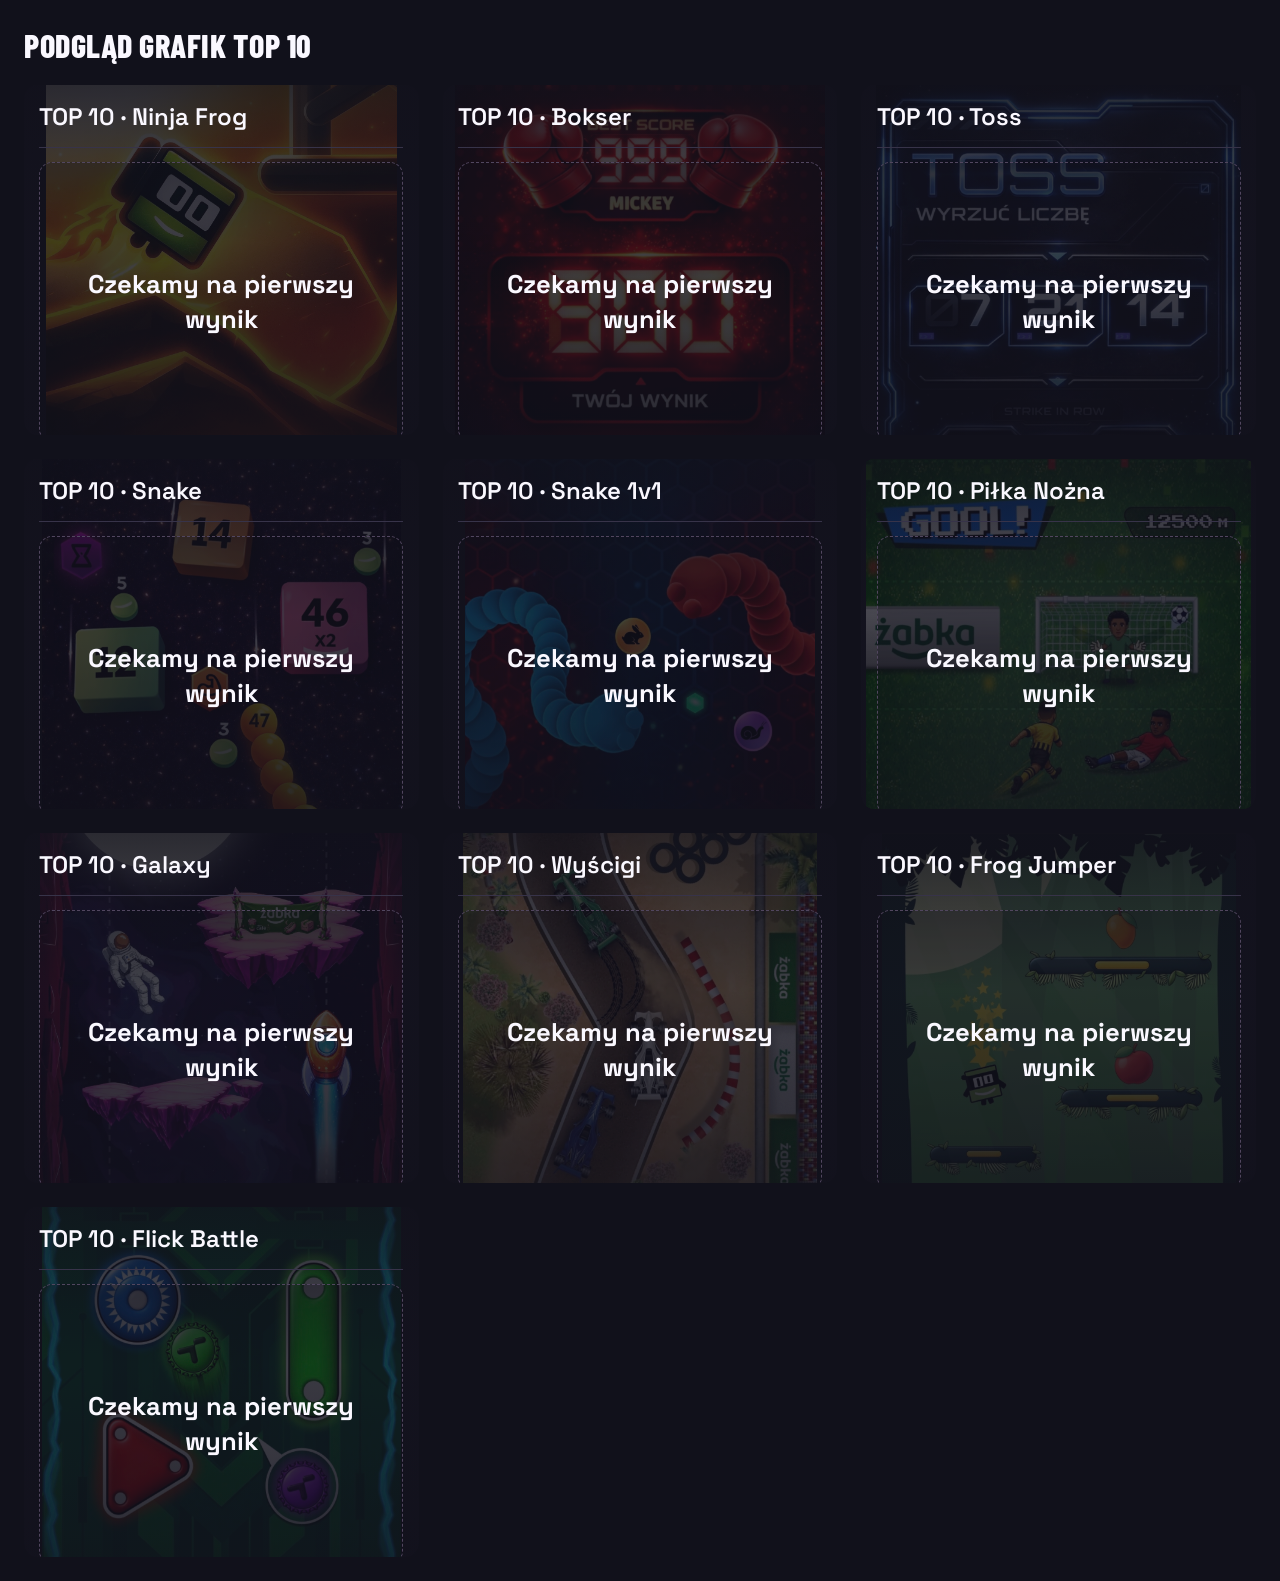
==== podglad-grafik.html @ e53de66a "Add files via upload" ====
<!doctype html><html lang="pl"><meta charset="utf-8"><meta name="viewport" content="width=device-width,initial-scale=1"><title>Podgląd grafik TV</title><style>@import url('https://fonts.googleapis.com/css2?family=Barlow+Condensed:wght@600;700;800;900&family=DM+Sans:wght@400;500;600;700&family=Space+Grotesk:wght@500;600;700&display=swap');
:root{color-scheme:dark;--bg:#11111b;--panel:#1c1b2b;--line:#373349;--text:#faf8ff;--muted:#b2abc7;--accent:#cefa64}*{box-sizing:border-box}body{margin:0;background:var(--bg);color:var(--text);font:16px/1.4 'DM Sans',Arial,sans-serif}button,a{touch-action:manipulation}button{font:inherit;cursor:pointer}button:focus-visible,a:focus-visible{outline:3px solid var(--accent);outline-offset:5px}.tv-shell{min-height:100vh;min-height:100svh;padding:clamp(20px,2.2vw,48px) clamp(22px,3vw,64px) 0;display:flex;flex-direction:column;max-width:2800px;margin:auto}.tv-header{display:flex;justify-content:space-between;align-items:center;gap:25px}.identity{display:flex;align-items:center;gap:clamp(20px,2vw,42px)}.brand{font-family:'Barlow Condensed',Impact,sans-serif;font-size:clamp(48px,4.4vw,95px);line-height:.85;font-weight:900;font-style:italic;letter-spacing:-3px;color:var(--accent);text-decoration:none}.event-name{border-left:1px solid #494058;padding-left:clamp(20px,2vw,42px);font-size:clamp(12px,1.05vw,24px);letter-spacing:2.4px;line-height:1.6;font-weight:600;color:#ddd6eb}nav{display:flex;gap:10px;align-items:center}.control{background:#211f30;border:1px solid #494159;border-radius:8px;color:#efebfa;text-decoration:none;padding:12px 18px;font-size:clamp(14px,1vw,22px);font-weight:500;white-space:nowrap;min-height:44px}.control:hover{background:#332e46}.control.change{background:var(--accent);border-color:var(--accent);color:#182111;font-weight:700}.back{border-color:transparent;background:transparent;color:var(--muted)}.title-line{display:flex;justify-content:space-between;align-items:center;margin:clamp(22px,2.8vh,42px) 0 clamp(20px,2.3vh,32px)}.eyebrow{font-size:clamp(12px,1vw,22px);font-weight:600;letter-spacing:2.6px;color:#bdb4d2}h1{font-family:'Barlow Condensed',Impact,sans-serif;font-size:clamp(48px,5vw,112px);text-transform:uppercase;font-weight:800;letter-spacing:.5px;line-height:1;margin:5px 0 0}.game-counter{text-align:right;color:var(--muted);font-size:clamp(12px,1vw,22px)}.game-counter b{display:block;font-family:'Space Grotesk';font-size:clamp(30px,2.8vw,64px);color:#ece6f5;font-weight:500;margin-top:5px}.game-counter i{font-style:normal;font-size:.5em;color:#aaa0bc}.board{display:grid;grid-template-columns:minmax(0,1fr) minmax(0,1.85fr);gap:clamp(20px,2.6vw,56px);flex:1;min-height:0}.leader{background:#282239;border:1px solid #554767;border-radius:18px;position:relative;overflow:hidden;padding:clamp(24px,2.5vw,55px);display:flex;flex-direction:column;justify-content:flex-start;min-width:0}.leader:after{content:'';position:absolute;right:-65px;bottom:-60px;width:180px;height:350px;border-left:1px solid #88719d;transform:rotate(30deg);box-shadow:-25px 0 #594267,-50px 0 #594267;opacity:.28;pointer-events:none}.leader>.eyebrow{color:var(--accent)}.leader-position{font-family:'Barlow Condensed',Impact,sans-serif;font-size:clamp(80px,8vw,180px);font-weight:800;line-height:1.1;letter-spacing:-3px;color:var(--accent);margin-top:clamp(10px,2vh,30px)}.leader h2{font-family:'Space Grotesk',Arial,sans-serif;font-size:clamp(30px,3vw,66px);line-height:1.12;letter-spacing:-1.5px;margin:clamp(12px,2vh,28px) 0 0;overflow-wrap:anywhere;position:relative;z-index:1}.leader-points{display:flex;flex-direction:column;align-items:flex-start;gap:2px;margin:clamp(20px,3.5vh,50px) 0 0;position:relative;z-index:1}.leader-points strong{font-family:'Space Grotesk';font-size:clamp(38px,4.2vw,92px);line-height:1.1;font-weight:600;font-variant-numeric:tabular-nums;overflow-wrap:anywhere;max-width:100%}.leader-points span{font-size:clamp(12px,1vw,22px);color:#c3b8d3;letter-spacing:2px}.leader>p{font-size:clamp(13px,1.05vw,24px);color:#d4c7e1;line-height:1.5;margin:14px 0 0}.leader-bottom{display:flex;align-items:end;justify-content:space-between;margin-top:auto;padding-top:22px;color:#b0a0c3}.leader-bottom>span:first-child{font-family:'Space Grotesk';border:1px solid #756184;border-radius:8px;padding:5px 10px;color:var(--accent);font-size:clamp(16px,1.4vw,32px)}.leader-bottom>span:last-child{font-size:clamp(10px,.8vw,18px);letter-spacing:2px;text-align:right}.ranking{display:flex;flex-direction:column;min-width:0}.ranking-heading{display:flex;justify-content:space-between;align-items:center;border-bottom:1px solid var(--line);padding:0 0 clamp(12px,1.5vh,24px);gap:20px}.ranking-heading h2{font-family:'Space Grotesk';font-size:clamp(22px,2vw,44px);margin:0;font-weight:600}.ranking-heading>span{color:var(--muted);font-size:clamp(12px,1vw,22px);text-align:right}.column-labels{display:grid;grid-template-columns:14% 1fr minmax(100px,29%);gap:14px;color:#b8accb;font-size:clamp(11px,.8vw,18px);letter-spacing:1.8px;padding:clamp(12px,1.7vh,22px) 18px}.column-labels>span:last-child{text-align:right}ol{list-style:none;padding:0;margin:0;display:grid;grid-template-rows:repeat(10,minmax(0,1fr));gap:clamp(4px,.55vh,9px);flex:1;min-height:0}.rank-row{display:grid;grid-template-columns:14% minmax(0,1fr) minmax(100px,29%);gap:14px;align-items:center;background:#1d1b2a;border:1px solid #292536;border-radius:8px;padding:clamp(7px,1vh,14px) 18px;min-height:0}.rank-row.first{background:#2b3025;border-color:#606d42}.rank-number{font-family:'Space Grotesk';font-size:clamp(18px,1.8vw,40px);color:#b2a7c3;font-variant-numeric:tabular-nums}.first .rank-number,.first .rank-score{color:var(--accent)}.rank-name{font-family:'Space Grotesk';font-size:clamp(20px,1.9vw,42px);font-weight:500;white-space:nowrap;overflow:hidden;text-overflow:ellipsis}.rank-score{text-align:right;font-family:'Space Grotesk';font-size:clamp(20px,2vw,44px);font-weight:600;white-space:nowrap;font-variant-numeric:tabular-nums}.rank-name.long{font-size:clamp(17px,1.45vw,32px)}.rank-score.long{font-size:clamp(16px,1.4vw,30px)}.leader h2.long{font-size:clamp(24px,2.1vw,48px);letter-spacing:-.7px}.leader-points strong.long{font-size:clamp(26px,2.8vw,64px)}.board-empty{display:flex;flex:1;min-height:280px;align-items:center;justify-content:center;flex-direction:column;text-align:center;gap:18px;border:1px dashed #51465f;border-radius:13px;padding:30px;margin-top:14px}.board-empty strong{font-family:'Space Grotesk';font-size:clamp(24px,2vw,44px)}.board-empty span{font-size:clamp(16px,1.2vw,28px);color:var(--muted);max-width:600px}.board-empty[hidden],ol[hidden]{display:none}footer{display:flex;justify-content:space-between;align-items:center;gap:20px;padding:clamp(16px,2.4vh,34px) 0;color:#b3a8c6;font-size:clamp(12px,.95vw,22px)}.status{display:flex;align-items:center;gap:10px}#status-light{width:8px;height:8px;border-radius:50%;background:#a59bac;flex-shrink:0}#status-light.ok{background:var(--accent)}#status-light.error{background:#ff9cac}#screen-message{position:fixed;right:25px;top:100px;background:#352c44;border:1px solid #8f7da2;border-radius:9px;padding:15px 20px;max-width:440px;z-index:10;font-size:16px}@media(min-width:1000px) and (min-height:620px){.tv-shell{height:100vh;height:100svh}.leader{overflow:hidden}.ranking{overflow:hidden}}@media(max-height:760px) and (min-width:1000px){.tv-shell{padding-top:20px}.brand{font-size:52px}.title-line{margin:18px 0}.title-line h1{font-size:54px}.leader{padding:22px}.leader-position{font-size:80px;margin-top:10px}.leader h2{font-size:32px;margin-top:10px}.leader-points{margin-top:20px}.leader-points strong{font-size:44px}.leader-bottom{padding-top:12px}.column-labels{padding-top:10px;padding-bottom:10px}.rank-row{padding-top:4px;padding-bottom:4px}.rank-name,.rank-score{font-size:22px}.rank-number{font-size:20px}.ranking-heading h2{font-size:22px}footer{padding:14px 0}.leader>p{font-size:13px}.game-counter b{font-size:32px}.event-name{font-size:12px}}@media(max-width:999px){.tv-shell{padding:22px 22px 0}.tv-header{flex-wrap:wrap}.identity{gap:22px}.event-name{font-size:12px;padding-left:22px}nav{gap:7px;flex-wrap:wrap}.control{font-size:12px;padding:10px 12px}.title-line{margin:25px 0}.board{grid-template-columns:1fr 1.6fr;gap:20px}.leader{padding:22px}.leader h2{font-size:28px}.leader-points strong{font-size:38px}.rank-row{grid-template-columns:12% minmax(0,1fr) 29%;padding:12px;gap:10px}.column-labels{grid-template-columns:12% minmax(0,1fr) 29%;padding-left:12px;padding-right:12px;gap:10px;font-size:10px;letter-spacing:.5px}.rank-name,.rank-score{font-size:20px}.rank-number{font-size:17px}footer{font-size:11px;align-items:flex-start}footer>span{max-width:45%;text-align:right}ol{grid-template-rows:repeat(10,minmax(48px,1fr))}.ranking-heading>span{font-size:11px}}@media(max-width:620px){.tv-shell{padding:20px 16px 0}.identity{width:100%}nav{width:100%}.back{margin-right:auto}.game-counter>span{display:none}h1{font-size:46px}.board{grid-template-columns:1fr}.leader{display:grid;grid-template-columns:1fr auto;gap:8px 16px;padding:23px}.leader>.eyebrow{grid-column:1}.leader-position{display:none}.leader h2{grid-column:1;margin:0;align-self:center}.leader-points{grid-column:2;grid-row:1 / 4;margin:0;align-self:center;align-items:flex-end}.leader-points strong{font-size:36px}.leader-points span{font-size:10px}.leader>p{grid-column:1;margin:0;font-size:12px}.leader-bottom{display:none}.ranking-heading>span{font-size:12px}.rank-name,.rank-score{font-size:22px}.rank-row{padding:12px 14px}.rank-name.long{font-size:16px}.ranking-heading{padding-top:8px}.board-empty{min-height:240px}footer{line-height:1.7}}



img[src="assets/wyscigi.png"]{object-position:50% 10%;transform:scale(1.5)}

/* Decorative game artwork behind the TV leaderboard only. */
.ranking{position:relative;isolation:isolate;border-radius:14px;padding:clamp(12px,1.2vw,24px);background:#14131f;overflow:hidden}
.ranking-art{position:absolute;inset:0;z-index:0;overflow:hidden;pointer-events:none}

.ranking-art img[hidden]{display:none}
.ranking-art:after{content:'';position:absolute;inset:0;background:linear-gradient(180deg,rgba(17,17,27,.72),rgba(17,17,27,.24) 45%,rgba(17,17,27,.58))}
.ranking>:not(.ranking-art){position:relative;z-index:1}
.ranking .rank-row{background:rgba(24,23,37,.76);border-color:rgba(170,158,193,.16)}
.ranking .rank-row.first{background:rgba(43,48,37,.87);border-color:#606d42}
.ranking .board-empty{background:rgba(17,17,27,.3)}
.ranking .rank-name,.ranking .rank-score,.ranking .rank-number{text-shadow:0 2px 5px rgba(0,0,0,.7)}

.identity{gap:26px}.brand{display:block;flex:0 0 auto;width:clamp(170px,16vw,280px);padding:0;background:none;border:0;border-radius:0;line-height:0;letter-spacing:normal}.brand img{display:block;width:100%;height:auto}.brand-partner{width:clamp(110px,8vw,150px);line-height:0;flex:0 0 auto}.brand-partner img{display:block;width:100%;height:auto}@media(max-width:680px){.identity{gap:16px}.brand{width:150px}.brand-partner{width:108px}}


.leader-bottom #game-short.has-art{padding:0;width:76px;height:60px;overflow:hidden}.leader-bottom #game-short img{display:block;width:100%;height:100%;object-fit:cover}


/* Show the complete artwork without cover cropping or thumbnail zoom. */


/* Supplied game artwork: preserve the complete frame on every TV aspect ratio. */
.ranking-art img{display:block;width:100%;height:100%;object-fit:contain;object-position:50% 50%;transform:none;opacity:.38}
 body{padding:24px}main{display:grid;grid-template-columns:repeat(auto-fit,minmax(340px,1fr));gap:24px}.preview-board{height:350px}.preview-board .ranking-art img{opacity:.38}.preview-board h2{font-size:24px}</style><h1 style="font-size:32px;margin-bottom:24px">Podgląd grafik TOP 10</h1><main><section class="ranking preview-board"><div class="ranking-art"><img src="assets/tv-final/ninja.jpg" alt=""></div><div class="ranking-heading"><h2>TOP 10 · Ninja Frog</h2></div><div class="board-empty"><strong>Czekamy na pierwszy wynik</strong></div></section><section class="ranking preview-board"><div class="ranking-art"><img src="assets/tv-final/bokser.jpg" alt=""></div><div class="ranking-heading"><h2>TOP 10 · Bokser</h2></div><div class="board-empty"><strong>Czekamy na pierwszy wynik</strong></div></section><section class="ranking preview-board"><div class="ranking-art"><img src="assets/tv-final/toss.jpg" alt=""></div><div class="ranking-heading"><h2>TOP 10 · Toss</h2></div><div class="board-empty"><strong>Czekamy na pierwszy wynik</strong></div></section><section class="ranking preview-board"><div class="ranking-art"><img src="assets/tv-final/snake.jpg" alt=""></div><div class="ranking-heading"><h2>TOP 10 · Snake</h2></div><div class="board-empty"><strong>Czekamy na pierwszy wynik</strong></div></section><section class="ranking preview-board"><div class="ranking-art"><img src="assets/tv-final/snake1v1.jpg" alt=""></div><div class="ranking-heading"><h2>TOP 10 · Snake 1v1</h2></div><div class="board-empty"><strong>Czekamy na pierwszy wynik</strong></div></section><section class="ranking preview-board"><div class="ranking-art"><img src="assets/tv-final/pilka.jpg" alt=""></div><div class="ranking-heading"><h2>TOP 10 · Piłka Nożna</h2></div><div class="board-empty"><strong>Czekamy na pierwszy wynik</strong></div></section><section class="ranking preview-board"><div class="ranking-art"><img src="assets/tv-final/galaxy.jpg" alt=""></div><div class="ranking-heading"><h2>TOP 10 · Galaxy</h2></div><div class="board-empty"><strong>Czekamy na pierwszy wynik</strong></div></section><section class="ranking preview-board"><div class="ranking-art"><img src="assets/tv-final/wyscigi.jpg" alt=""></div><div class="ranking-heading"><h2>TOP 10 · Wyścigi</h2></div><div class="board-empty"><strong>Czekamy na pierwszy wynik</strong></div></section><section class="ranking preview-board"><div class="ranking-art"><img src="assets/tv-final/frogjumper.jpg" alt=""></div><div class="ranking-heading"><h2>TOP 10 · Frog Jumper</h2></div><div class="board-empty"><strong>Czekamy na pierwszy wynik</strong></div></section><section class="ranking preview-board"><div class="ranking-art"><img src="assets/tv-final/flickbattle.jpg" alt=""></div><div class="ranking-heading"><h2>TOP 10 · Flick Battle</h2></div><div class="board-empty"><strong>Czekamy na pierwszy wynik</strong></div></section></main></html>
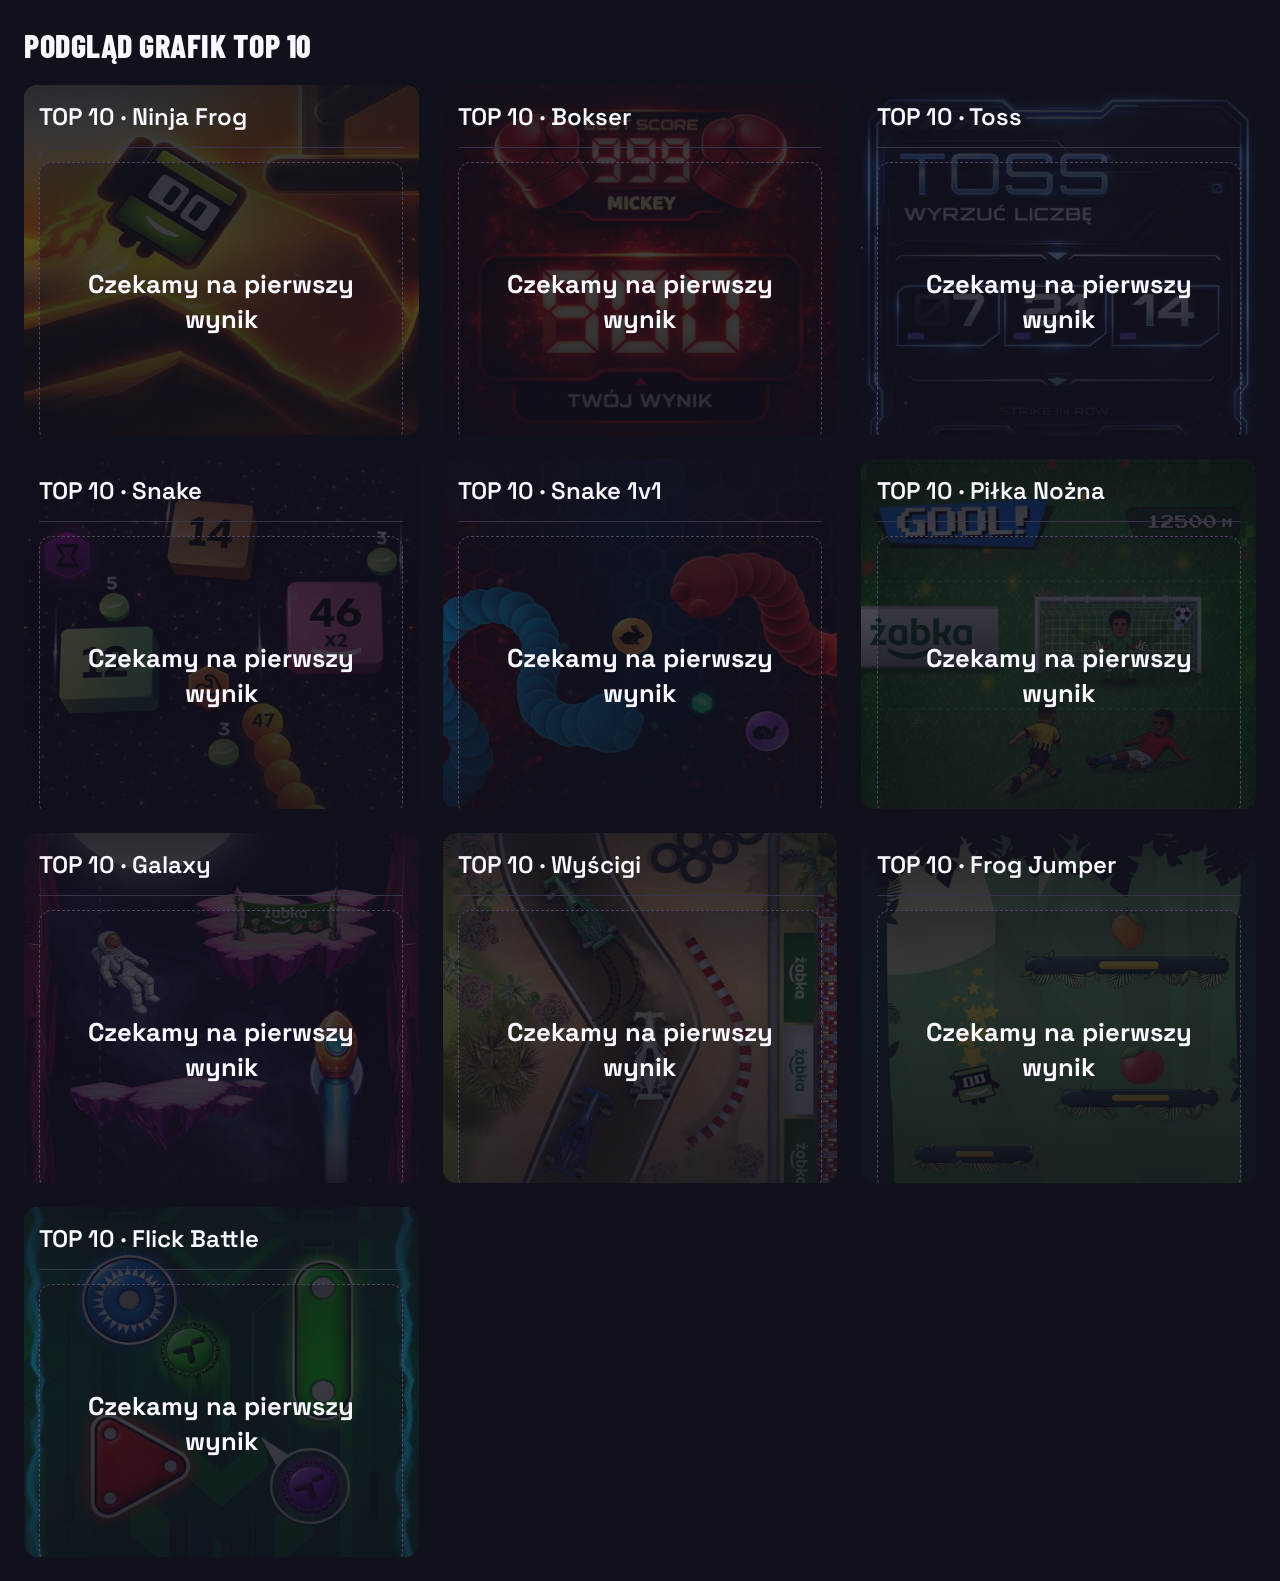
==== commit 241bad4d: "Add files via upload" ====
--- a/podglad-grafik.html
+++ b/podglad-grafik.html
@@ -26,6 +26,6 @@
 /* Show the complete artwork without cover cropping or thumbnail zoom. */
 
 
-/* Supplied game artwork: preserve the complete frame on every TV aspect ratio. */
-.ranking-art img{display:block;width:100%;height:100%;object-fit:contain;object-position:50% 50%;transform:none;opacity:.38}
+/* Supplied game artwork: fill both dimensions while keeping the complete frame. */
+.ranking-art img{display:block;width:100%;height:100%;object-fit:fill;object-position:50% 50%;transform:none;opacity:.38}
  body{padding:24px}main{display:grid;grid-template-columns:repeat(auto-fit,minmax(340px,1fr));gap:24px}.preview-board{height:350px}.preview-board .ranking-art img{opacity:.38}.preview-board h2{font-size:24px}</style><h1 style="font-size:32px;margin-bottom:24px">Podgląd grafik TOP 10</h1><main><section class="ranking preview-board"><div class="ranking-art"><img src="assets/tv-final/ninja.jpg" alt=""></div><div class="ranking-heading"><h2>TOP 10 · Ninja Frog</h2></div><div class="board-empty"><strong>Czekamy na pierwszy wynik</strong></div></section><section class="ranking preview-board"><div class="ranking-art"><img src="assets/tv-final/bokser.jpg" alt=""></div><div class="ranking-heading"><h2>TOP 10 · Bokser</h2></div><div class="board-empty"><strong>Czekamy na pierwszy wynik</strong></div></section><section class="ranking preview-board"><div class="ranking-art"><img src="assets/tv-final/toss.jpg" alt=""></div><div class="ranking-heading"><h2>TOP 10 · Toss</h2></div><div class="board-empty"><strong>Czekamy na pierwszy wynik</strong></div></section><section class="ranking preview-board"><div class="ranking-art"><img src="assets/tv-final/snake.jpg" alt=""></div><div class="ranking-heading"><h2>TOP 10 · Snake</h2></div><div class="board-empty"><strong>Czekamy na pierwszy wynik</strong></div></section><section class="ranking preview-board"><div class="ranking-art"><img src="assets/tv-final/snake1v1.jpg" alt=""></div><div class="ranking-heading"><h2>TOP 10 · Snake 1v1</h2></div><div class="board-empty"><strong>Czekamy na pierwszy wynik</strong></div></section><section class="ranking preview-board"><div class="ranking-art"><img src="assets/tv-final/pilka.jpg" alt=""></div><div class="ranking-heading"><h2>TOP 10 · Piłka Nożna</h2></div><div class="board-empty"><strong>Czekamy na pierwszy wynik</strong></div></section><section class="ranking preview-board"><div class="ranking-art"><img src="assets/tv-final/galaxy.jpg" alt=""></div><div class="ranking-heading"><h2>TOP 10 · Galaxy</h2></div><div class="board-empty"><strong>Czekamy na pierwszy wynik</strong></div></section><section class="ranking preview-board"><div class="ranking-art"><img src="assets/tv-final/wyscigi.jpg" alt=""></div><div class="ranking-heading"><h2>TOP 10 · Wyścigi</h2></div><div class="board-empty"><strong>Czekamy na pierwszy wynik</strong></div></section><section class="ranking preview-board"><div class="ranking-art"><img src="assets/tv-final/frogjumper.jpg" alt=""></div><div class="ranking-heading"><h2>TOP 10 · Frog Jumper</h2></div><div class="board-empty"><strong>Czekamy na pierwszy wynik</strong></div></section><section class="ranking preview-board"><div class="ranking-art"><img src="assets/tv-final/flickbattle.jpg" alt=""></div><div class="ranking-heading"><h2>TOP 10 · Flick Battle</h2></div><div class="board-empty"><strong>Czekamy na pierwszy wynik</strong></div></section></main></html>
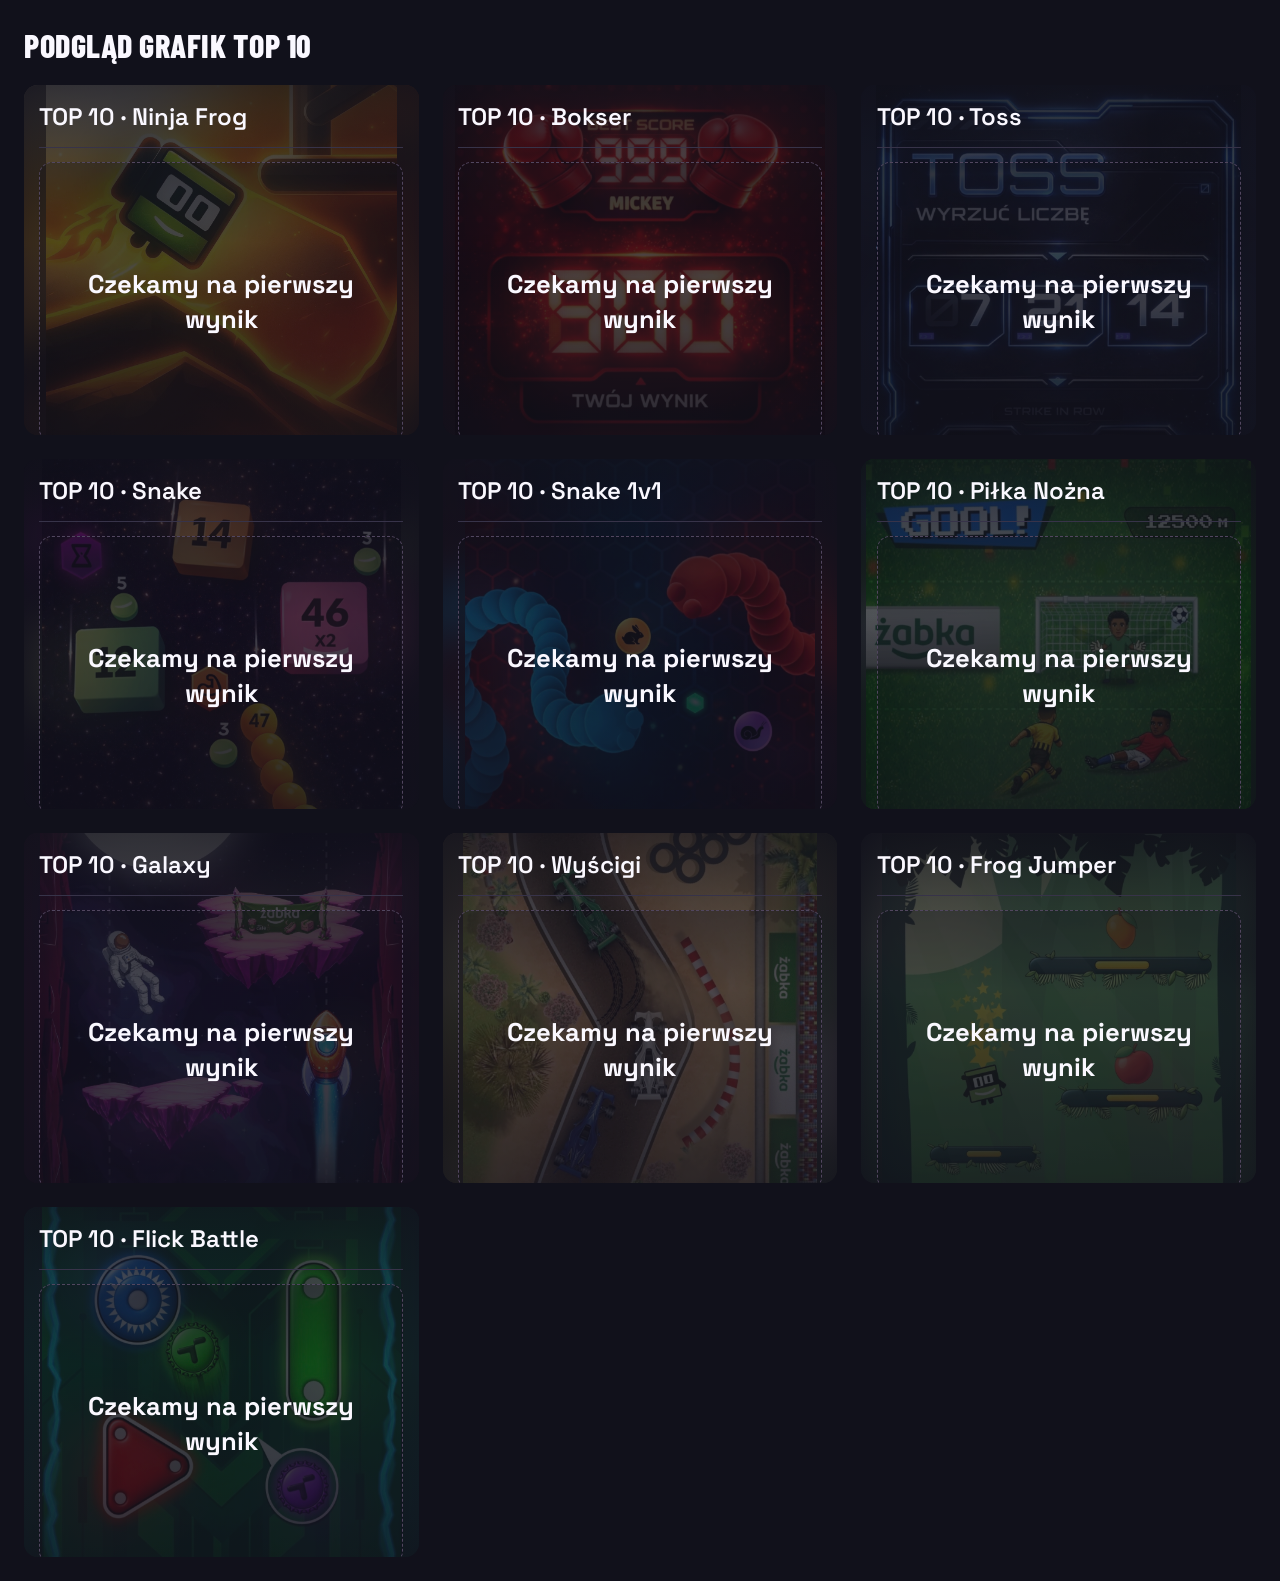
==== commit 1facdc93: "Add files via upload" ====
--- a/podglad-grafik.html
+++ b/podglad-grafik.html
@@ -20,12 +20,16 @@
 .identity{gap:26px}.brand{display:block;flex:0 0 auto;width:clamp(170px,16vw,280px);padding:0;background:none;border:0;border-radius:0;line-height:0;letter-spacing:normal}.brand img{display:block;width:100%;height:auto}.brand-partner{width:clamp(110px,8vw,150px);line-height:0;flex:0 0 auto}.brand-partner img{display:block;width:100%;height:auto}@media(max-width:680px){.identity{gap:16px}.brand{width:150px}.brand-partner{width:108px}}
 
 
-.leader-bottom #game-short.has-art{padding:0;width:76px;height:60px;overflow:hidden}.leader-bottom #game-short img{display:block;width:100%;height:100%;object-fit:cover}
+.leader-bottom #game-short.has-art{padding:0;width:76px;height:76px;overflow:hidden}.leader-bottom #game-short img{display:block;width:100%;height:100%;object-fit:contain;object-position:center;transform:none}
 
 
 /* Show the complete artwork without cover cropping or thumbnail zoom. */
 
 
-/* Supplied game artwork: fill both dimensions while keeping the complete frame. */
-.ranking-art img{display:block;width:100%;height:100%;object-fit:fill;object-position:50% 50%;transform:none;opacity:.38}
- body{padding:24px}main{display:grid;grid-template-columns:repeat(auto-fit,minmax(340px,1fr));gap:24px}.preview-board{height:350px}.preview-board .ranking-art img{opacity:.38}.preview-board h2{font-size:24px}</style><h1 style="font-size:32px;margin-bottom:24px">Podgląd grafik TOP 10</h1><main><section class="ranking preview-board"><div class="ranking-art"><img src="assets/tv-final/ninja.jpg" alt=""></div><div class="ranking-heading"><h2>TOP 10 · Ninja Frog</h2></div><div class="board-empty"><strong>Czekamy na pierwszy wynik</strong></div></section><section class="ranking preview-board"><div class="ranking-art"><img src="assets/tv-final/bokser.jpg" alt=""></div><div class="ranking-heading"><h2>TOP 10 · Bokser</h2></div><div class="board-empty"><strong>Czekamy na pierwszy wynik</strong></div></section><section class="ranking preview-board"><div class="ranking-art"><img src="assets/tv-final/toss.jpg" alt=""></div><div class="ranking-heading"><h2>TOP 10 · Toss</h2></div><div class="board-empty"><strong>Czekamy na pierwszy wynik</strong></div></section><section class="ranking preview-board"><div class="ranking-art"><img src="assets/tv-final/snake.jpg" alt=""></div><div class="ranking-heading"><h2>TOP 10 · Snake</h2></div><div class="board-empty"><strong>Czekamy na pierwszy wynik</strong></div></section><section class="ranking preview-board"><div class="ranking-art"><img src="assets/tv-final/snake1v1.jpg" alt=""></div><div class="ranking-heading"><h2>TOP 10 · Snake 1v1</h2></div><div class="board-empty"><strong>Czekamy na pierwszy wynik</strong></div></section><section class="ranking preview-board"><div class="ranking-art"><img src="assets/tv-final/pilka.jpg" alt=""></div><div class="ranking-heading"><h2>TOP 10 · Piłka Nożna</h2></div><div class="board-empty"><strong>Czekamy na pierwszy wynik</strong></div></section><section class="ranking preview-board"><div class="ranking-art"><img src="assets/tv-final/galaxy.jpg" alt=""></div><div class="ranking-heading"><h2>TOP 10 · Galaxy</h2></div><div class="board-empty"><strong>Czekamy na pierwszy wynik</strong></div></section><section class="ranking preview-board"><div class="ranking-art"><img src="assets/tv-final/wyscigi.jpg" alt=""></div><div class="ranking-heading"><h2>TOP 10 · Wyścigi</h2></div><div class="board-empty"><strong>Czekamy na pierwszy wynik</strong></div></section><section class="ranking preview-board"><div class="ranking-art"><img src="assets/tv-final/frogjumper.jpg" alt=""></div><div class="ranking-heading"><h2>TOP 10 · Frog Jumper</h2></div><div class="board-empty"><strong>Czekamy na pierwszy wynik</strong></div></section><section class="ranking preview-board"><div class="ranking-art"><img src="assets/tv-final/flickbattle.jpg" alt=""></div><div class="ranking-heading"><h2>TOP 10 · Flick Battle</h2></div><div class="board-empty"><strong>Czekamy na pierwszy wynik</strong></div></section></main></html>+/* Preserve artwork proportions; a blurred copy fills the remaining space. */
+.ranking-art:before{content:"";position:absolute;inset:-24px;background-image:var(--game-art);background-position:center;background-size:cover;filter:blur(24px);opacity:.22}
+.ranking-art img{position:relative;display:block;width:100%;height:100%;object-fit:contain;object-position:50% 50%;transform:none;opacity:.38}
+
+/* Direct game selection in the TV header. */
+.game-select{font:inherit;cursor:pointer;max-width:100%;min-width:180px;color-scheme:light}.game-select option{background:#211f30;color:#faf8ff}.game-select:focus-visible{outline:3px solid var(--accent);outline-offset:5px}
+ body{padding:24px}main{display:grid;grid-template-columns:repeat(auto-fit,minmax(340px,1fr));gap:24px}.preview-board{height:350px}.preview-board .ranking-art img{opacity:.38}.preview-board h2{font-size:24px}</style><h1 style="font-size:32px;margin-bottom:24px">Podgląd grafik TOP 10</h1><main><section class="ranking preview-board"><div class="ranking-art" style="--game-art:url('assets/tv-final/ninja.jpg')"><img src="assets/tv-final/ninja.jpg" alt=""></div><div class="ranking-heading"><h2>TOP 10 · Ninja Frog</h2></div><div class="board-empty"><strong>Czekamy na pierwszy wynik</strong></div></section><section class="ranking preview-board"><div class="ranking-art" style="--game-art:url('assets/tv-final/bokser.jpg')"><img src="assets/tv-final/bokser.jpg" alt=""></div><div class="ranking-heading"><h2>TOP 10 · Bokser</h2></div><div class="board-empty"><strong>Czekamy na pierwszy wynik</strong></div></section><section class="ranking preview-board"><div class="ranking-art" style="--game-art:url('assets/tv-final/toss.jpg')"><img src="assets/tv-final/toss.jpg" alt=""></div><div class="ranking-heading"><h2>TOP 10 · Toss</h2></div><div class="board-empty"><strong>Czekamy na pierwszy wynik</strong></div></section><section class="ranking preview-board"><div class="ranking-art" style="--game-art:url('assets/tv-final/snake.jpg')"><img src="assets/tv-final/snake.jpg" alt=""></div><div class="ranking-heading"><h2>TOP 10 · Snake</h2></div><div class="board-empty"><strong>Czekamy na pierwszy wynik</strong></div></section><section class="ranking preview-board"><div class="ranking-art" style="--game-art:url('assets/tv-final/snake1v1.jpg')"><img src="assets/tv-final/snake1v1.jpg" alt=""></div><div class="ranking-heading"><h2>TOP 10 · Snake 1v1</h2></div><div class="board-empty"><strong>Czekamy na pierwszy wynik</strong></div></section><section class="ranking preview-board"><div class="ranking-art" style="--game-art:url('assets/tv-final/pilka.jpg')"><img src="assets/tv-final/pilka.jpg" alt=""></div><div class="ranking-heading"><h2>TOP 10 · Piłka Nożna</h2></div><div class="board-empty"><strong>Czekamy na pierwszy wynik</strong></div></section><section class="ranking preview-board"><div class="ranking-art" style="--game-art:url('assets/tv-final/galaxy.jpg')"><img src="assets/tv-final/galaxy.jpg" alt=""></div><div class="ranking-heading"><h2>TOP 10 · Galaxy</h2></div><div class="board-empty"><strong>Czekamy na pierwszy wynik</strong></div></section><section class="ranking preview-board"><div class="ranking-art" style="--game-art:url('assets/tv-final/wyscigi.jpg')"><img src="assets/tv-final/wyscigi.jpg" alt=""></div><div class="ranking-heading"><h2>TOP 10 · Wyścigi</h2></div><div class="board-empty"><strong>Czekamy na pierwszy wynik</strong></div></section><section class="ranking preview-board"><div class="ranking-art" style="--game-art:url('assets/tv-final/frogjumper.jpg')"><img src="assets/tv-final/frogjumper.jpg" alt=""></div><div class="ranking-heading"><h2>TOP 10 · Frog Jumper</h2></div><div class="board-empty"><strong>Czekamy na pierwszy wynik</strong></div></section><section class="ranking preview-board"><div class="ranking-art" style="--game-art:url('assets/tv-final/flickbattle.jpg')"><img src="assets/tv-final/flickbattle.jpg" alt=""></div><div class="ranking-heading"><h2>TOP 10 · Flick Battle</h2></div><div class="board-empty"><strong>Czekamy na pierwszy wynik</strong></div></section></main></html>
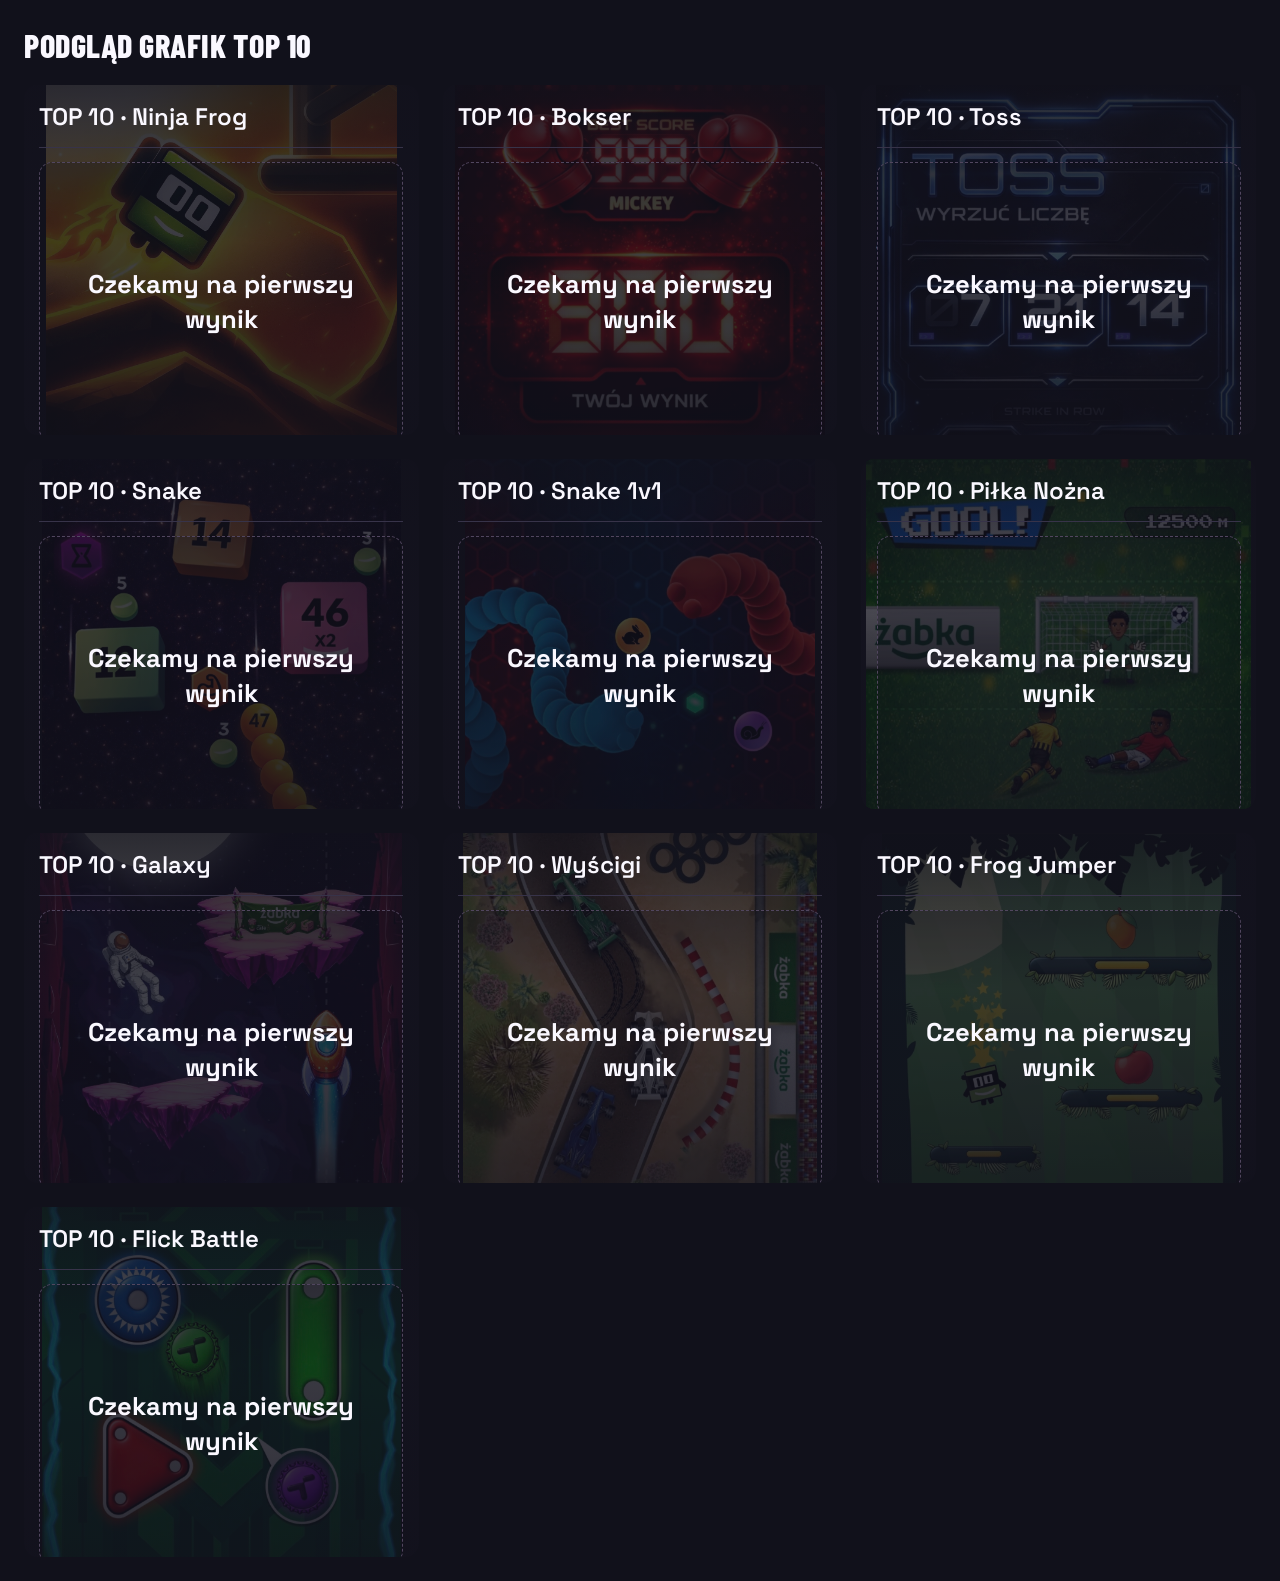
==== commit 00e747cc: "Add files via upload" ====
--- a/podglad-grafik.html
+++ b/podglad-grafik.html
@@ -27,7 +27,6 @@
 
 
 /* Preserve artwork proportions; a blurred copy fills the remaining space. */
-.ranking-art:before{content:"";position:absolute;inset:-24px;background-image:var(--game-art);background-position:center;background-size:cover;filter:blur(24px);opacity:.22}
 .ranking-art img{position:relative;display:block;width:100%;height:100%;object-fit:contain;object-position:50% 50%;transform:none;opacity:.38}
 
 /* Direct game selection in the TV header. */
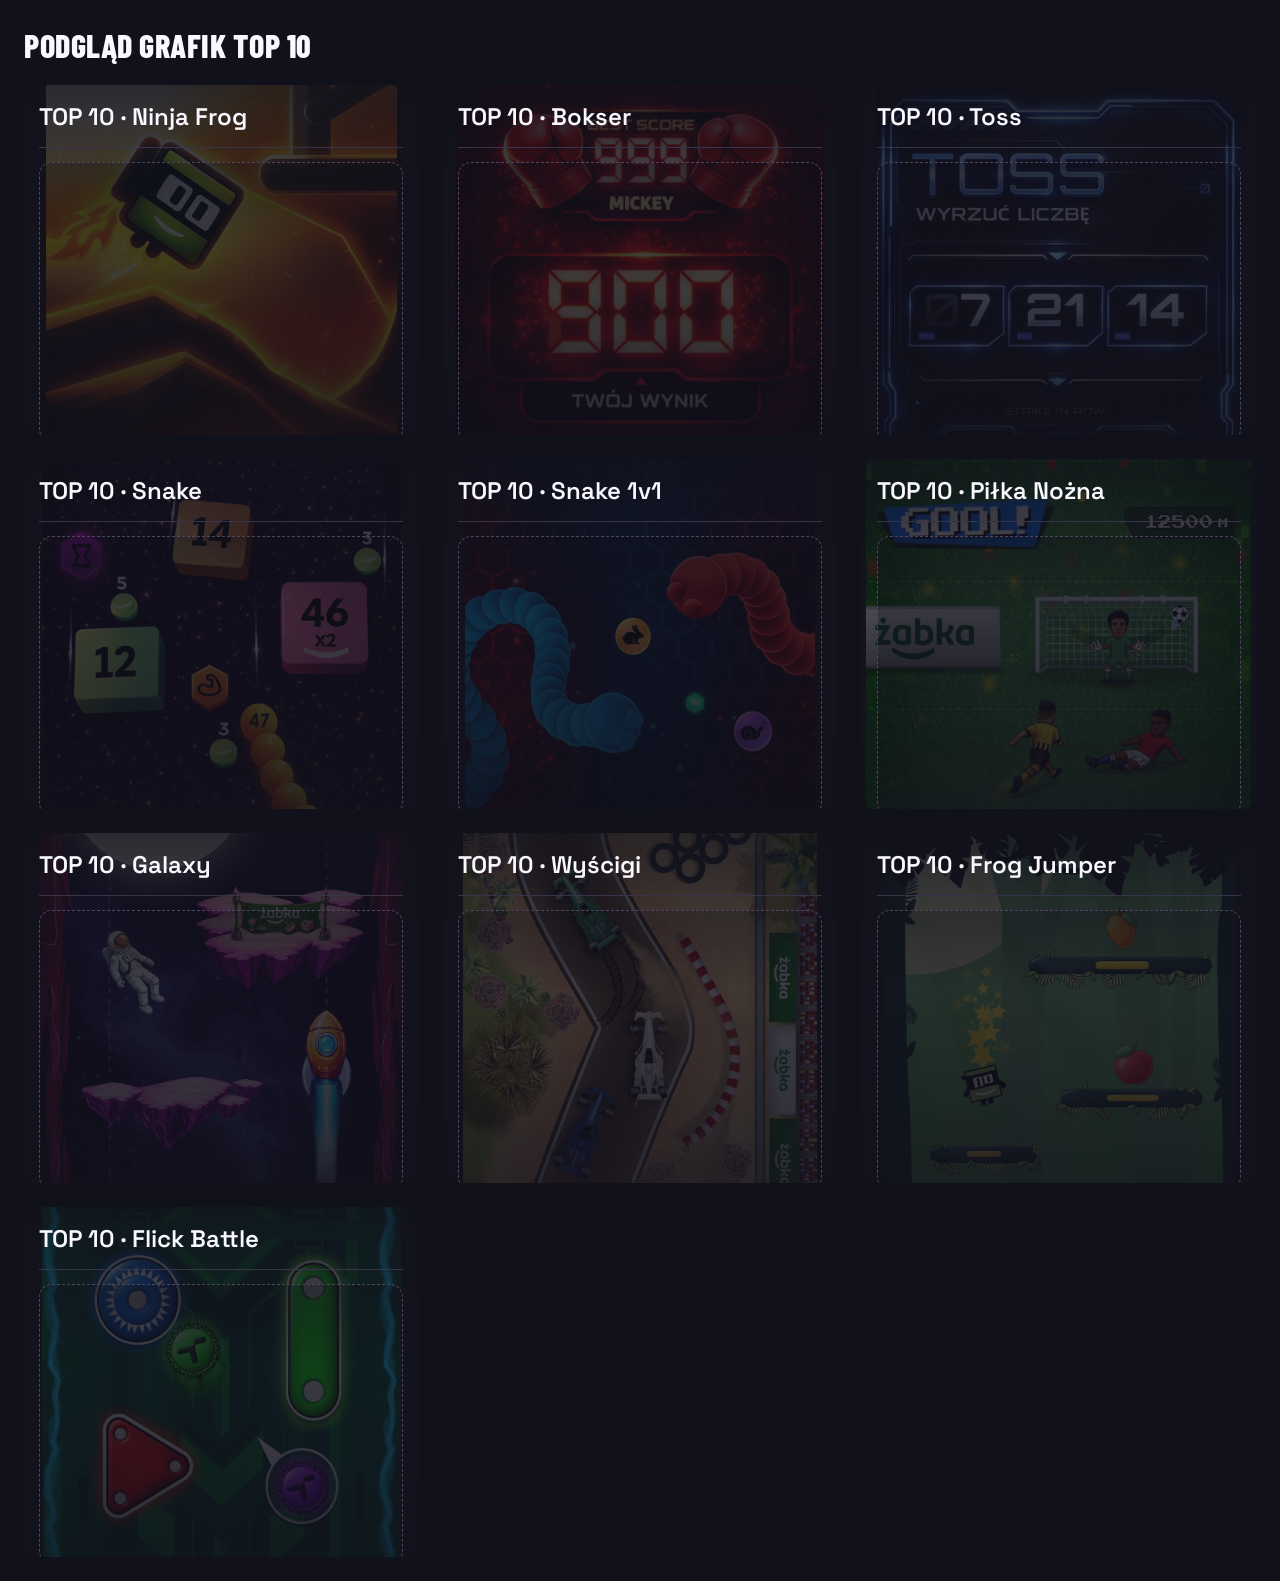
==== commit 5bb2c2b0: "Add files via upload" ====
--- a/podglad-grafik.html
+++ b/podglad-grafik.html
@@ -31,4 +31,4 @@
 
 /* Direct game selection in the TV header. */
 .game-select{font:inherit;cursor:pointer;max-width:100%;min-width:180px;color-scheme:light}.game-select option{background:#211f30;color:#faf8ff}.game-select:focus-visible{outline:3px solid var(--accent);outline-offset:5px}
- body{padding:24px}main{display:grid;grid-template-columns:repeat(auto-fit,minmax(340px,1fr));gap:24px}.preview-board{height:350px}.preview-board .ranking-art img{opacity:.38}.preview-board h2{font-size:24px}</style><h1 style="font-size:32px;margin-bottom:24px">Podgląd grafik TOP 10</h1><main><section class="ranking preview-board"><div class="ranking-art" style="--game-art:url('assets/tv-final/ninja.jpg')"><img src="assets/tv-final/ninja.jpg" alt=""></div><div class="ranking-heading"><h2>TOP 10 · Ninja Frog</h2></div><div class="board-empty"><strong>Czekamy na pierwszy wynik</strong></div></section><section class="ranking preview-board"><div class="ranking-art" style="--game-art:url('assets/tv-final/bokser.jpg')"><img src="assets/tv-final/bokser.jpg" alt=""></div><div class="ranking-heading"><h2>TOP 10 · Bokser</h2></div><div class="board-empty"><strong>Czekamy na pierwszy wynik</strong></div></section><section class="ranking preview-board"><div class="ranking-art" style="--game-art:url('assets/tv-final/toss.jpg')"><img src="assets/tv-final/toss.jpg" alt=""></div><div class="ranking-heading"><h2>TOP 10 · Toss</h2></div><div class="board-empty"><strong>Czekamy na pierwszy wynik</strong></div></section><section class="ranking preview-board"><div class="ranking-art" style="--game-art:url('assets/tv-final/snake.jpg')"><img src="assets/tv-final/snake.jpg" alt=""></div><div class="ranking-heading"><h2>TOP 10 · Snake</h2></div><div class="board-empty"><strong>Czekamy na pierwszy wynik</strong></div></section><section class="ranking preview-board"><div class="ranking-art" style="--game-art:url('assets/tv-final/snake1v1.jpg')"><img src="assets/tv-final/snake1v1.jpg" alt=""></div><div class="ranking-heading"><h2>TOP 10 · Snake 1v1</h2></div><div class="board-empty"><strong>Czekamy na pierwszy wynik</strong></div></section><section class="ranking preview-board"><div class="ranking-art" style="--game-art:url('assets/tv-final/pilka.jpg')"><img src="assets/tv-final/pilka.jpg" alt=""></div><div class="ranking-heading"><h2>TOP 10 · Piłka Nożna</h2></div><div class="board-empty"><strong>Czekamy na pierwszy wynik</strong></div></section><section class="ranking preview-board"><div class="ranking-art" style="--game-art:url('assets/tv-final/galaxy.jpg')"><img src="assets/tv-final/galaxy.jpg" alt=""></div><div class="ranking-heading"><h2>TOP 10 · Galaxy</h2></div><div class="board-empty"><strong>Czekamy na pierwszy wynik</strong></div></section><section class="ranking preview-board"><div class="ranking-art" style="--game-art:url('assets/tv-final/wyscigi.jpg')"><img src="assets/tv-final/wyscigi.jpg" alt=""></div><div class="ranking-heading"><h2>TOP 10 · Wyścigi</h2></div><div class="board-empty"><strong>Czekamy na pierwszy wynik</strong></div></section><section class="ranking preview-board"><div class="ranking-art" style="--game-art:url('assets/tv-final/frogjumper.jpg')"><img src="assets/tv-final/frogjumper.jpg" alt=""></div><div class="ranking-heading"><h2>TOP 10 · Frog Jumper</h2></div><div class="board-empty"><strong>Czekamy na pierwszy wynik</strong></div></section><section class="ranking preview-board"><div class="ranking-art" style="--game-art:url('assets/tv-final/flickbattle.jpg')"><img src="assets/tv-final/flickbattle.jpg" alt=""></div><div class="ranking-heading"><h2>TOP 10 · Flick Battle</h2></div><div class="board-empty"><strong>Czekamy na pierwszy wynik</strong></div></section></main></html>+ body{padding:24px}main{display:grid;grid-template-columns:repeat(auto-fit,minmax(340px,1fr));gap:24px}.preview-board{height:350px}.preview-board .ranking-art img{opacity:.38}.preview-board h2{font-size:24px}</style><h1 style="font-size:32px;margin-bottom:24px">Podgląd grafik TOP 10</h1><main><section class="ranking preview-board"><div class="ranking-art" style="--game-art:url('assets/tv-final/ninja.jpg')"><img src="assets/tv-final/ninja.jpg" alt=""></div><div class="ranking-heading"><h2>TOP 10 · Ninja Frog</h2></div><div class="board-empty"></div></section><section class="ranking preview-board"><div class="ranking-art" style="--game-art:url('assets/tv-final/bokser.jpg')"><img src="assets/tv-final/bokser.jpg" alt=""></div><div class="ranking-heading"><h2>TOP 10 · Bokser</h2></div><div class="board-empty"></div></section><section class="ranking preview-board"><div class="ranking-art" style="--game-art:url('assets/tv-final/toss.jpg')"><img src="assets/tv-final/toss.jpg" alt=""></div><div class="ranking-heading"><h2>TOP 10 · Toss</h2></div><div class="board-empty"></div></section><section class="ranking preview-board"><div class="ranking-art" style="--game-art:url('assets/tv-final/snake.jpg')"><img src="assets/tv-final/snake.jpg" alt=""></div><div class="ranking-heading"><h2>TOP 10 · Snake</h2></div><div class="board-empty"></div></section><section class="ranking preview-board"><div class="ranking-art" style="--game-art:url('assets/tv-final/snake1v1.jpg')"><img src="assets/tv-final/snake1v1.jpg" alt=""></div><div class="ranking-heading"><h2>TOP 10 · Snake 1v1</h2></div><div class="board-empty"></div></section><section class="ranking preview-board"><div class="ranking-art" style="--game-art:url('assets/tv-final/pilka.jpg')"><img src="assets/tv-final/pilka.jpg" alt=""></div><div class="ranking-heading"><h2>TOP 10 · Piłka Nożna</h2></div><div class="board-empty"></div></section><section class="ranking preview-board"><div class="ranking-art" style="--game-art:url('assets/tv-final/galaxy.jpg')"><img src="assets/tv-final/galaxy.jpg" alt=""></div><div class="ranking-heading"><h2>TOP 10 · Galaxy</h2></div><div class="board-empty"></div></section><section class="ranking preview-board"><div class="ranking-art" style="--game-art:url('assets/tv-final/wyscigi.jpg')"><img src="assets/tv-final/wyscigi.jpg" alt=""></div><div class="ranking-heading"><h2>TOP 10 · Wyścigi</h2></div><div class="board-empty"></div></section><section class="ranking preview-board"><div class="ranking-art" style="--game-art:url('assets/tv-final/frogjumper.jpg')"><img src="assets/tv-final/frogjumper.jpg" alt=""></div><div class="ranking-heading"><h2>TOP 10 · Frog Jumper</h2></div><div class="board-empty"></div></section><section class="ranking preview-board"><div class="ranking-art" style="--game-art:url('assets/tv-final/flickbattle.jpg')"><img src="assets/tv-final/flickbattle.jpg" alt=""></div><div class="ranking-heading"><h2>TOP 10 · Flick Battle</h2></div><div class="board-empty"></div></section></main></html>
